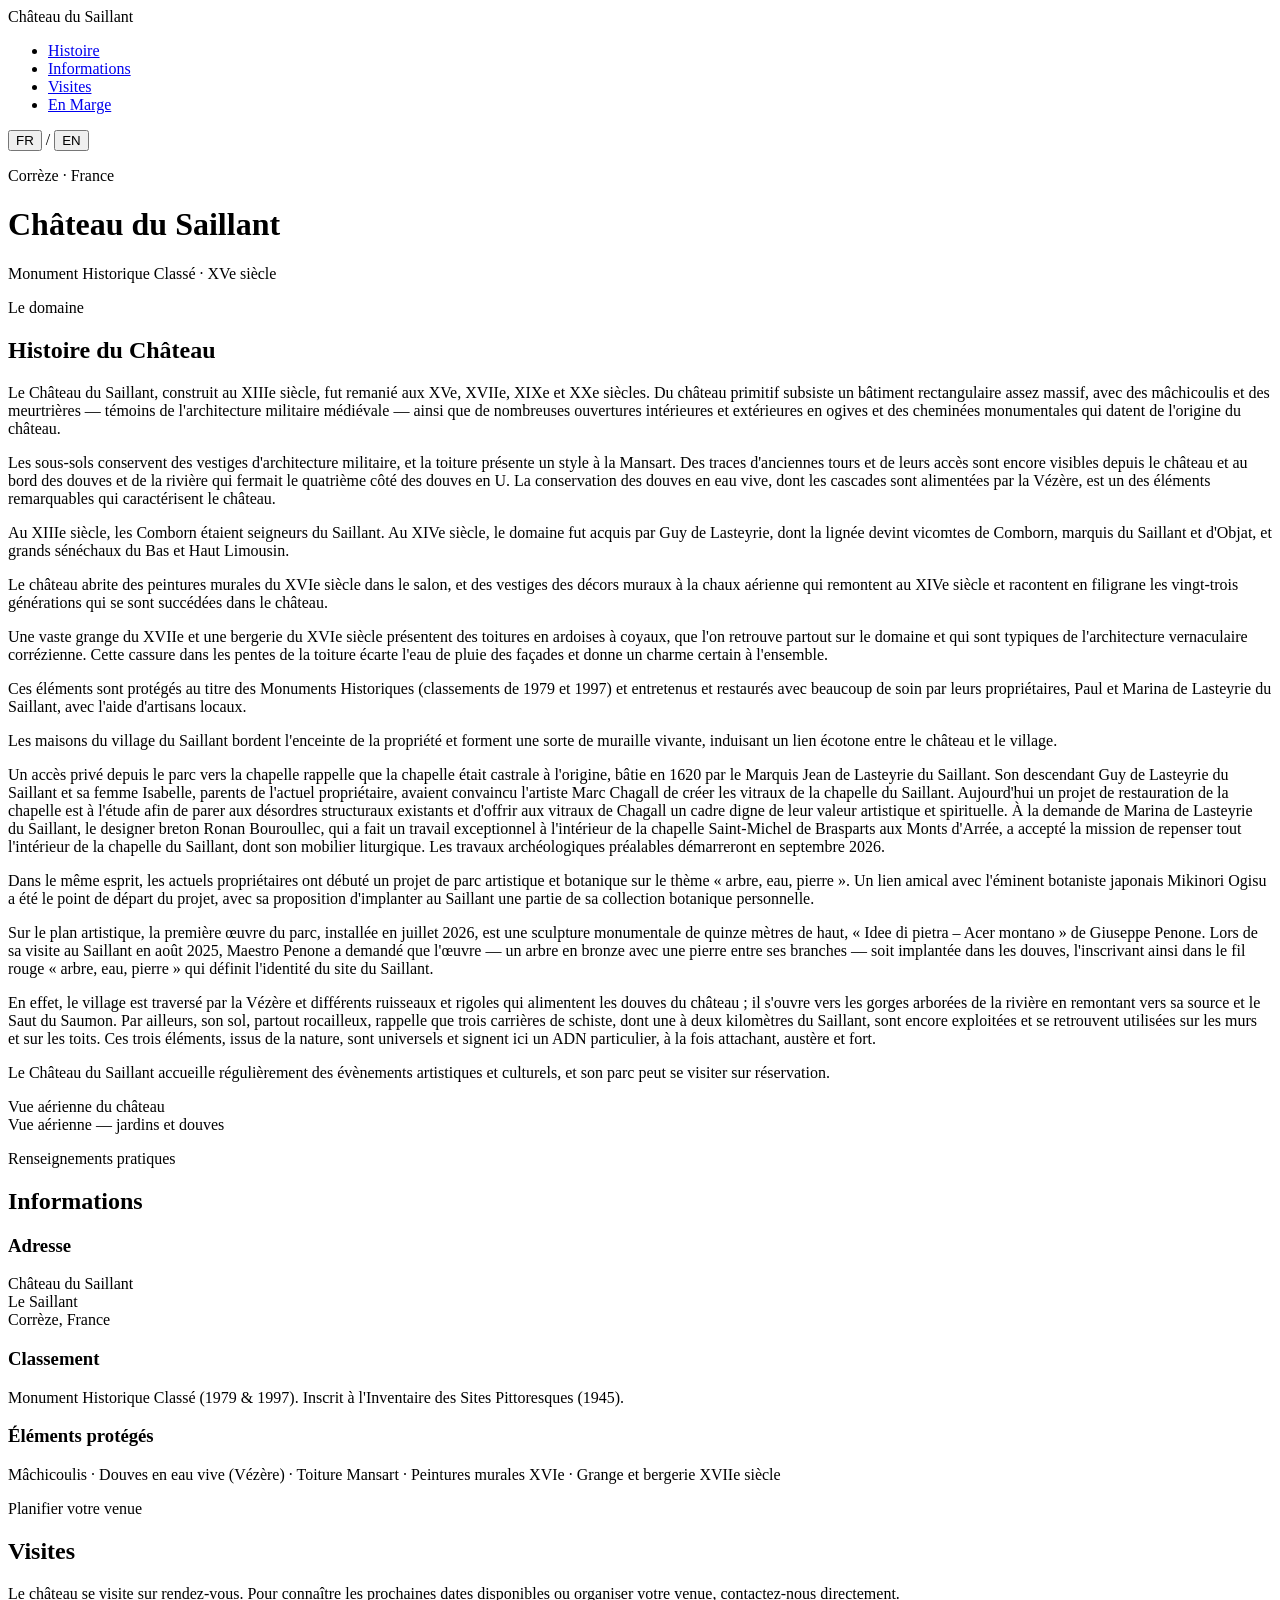
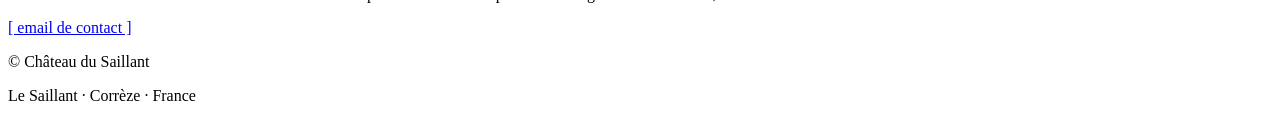
==== index.html @ a38f3ae9 "Add files via upload" ====
<!DOCTYPE html>
<html lang="fr">
<head>
  <meta charset="UTF-8" />
  <meta name="viewport" content="width=device-width, initial-scale=1.0" />
  <title>Château du Saillant | Corrèze</title>
  <meta name="description" content="Découvrez le Château du Saillant, monument historique classé du XVe siècle. Douves en eau vive, toiture Mansart, peintures murales XVIe." />
  <link rel="preconnect" href="https://fonts.googleapis.com">
  <link rel="preconnect" href="https://fonts.gstatic.com" crossorigin>
  <link href="https://fonts.googleapis.com/css2?family=Fraunces:ital,wght@0,300;0,400;0,500;1,400&family=Inter:wght@400;500;600&display=swap" rel="stylesheet">
  <link rel="stylesheet" href="/css/style.css" />
</head>
<body>

<!-- ── Navigation ── -->
<nav>
  <div class="logo">Château du Saillant</div>
  <ul>
    <li><a href="#histoire" data-fr="Histoire" data-en="History">Histoire</a></li>
    <li><a href="#infos"    data-fr="Informations" data-en="Information">Informations</a></li>
    <li><a href="#visites"  data-fr="Visites" data-en="Visits">Visites</a></li>
    <li><a href="/en-marge.html">En Marge</a></li>
  </ul>
  <div class="lang-toggle">
    <button class="lang-btn active" onclick="setLang('fr')">FR</button>
    <span class="lang-sep">/</span>
    <button class="lang-btn"        onclick="setLang('en')">EN</button>
  </div>
</nav>

<!-- ── Hero ── -->
<div class="hero">
  <div class="hero-content">
    <p class="subtitle" data-fr="Corrèze · France" data-en="Corrèze · France">
      Corrèze · France
    </p>
    <h1>Château du Saillant</h1>
    <div class="hero-badge"
         data-fr="Monument Historique Classé · XVe siècle"
         data-en="Listed Historic Monument · 15th Century">
      Monument Historique Classé · XVe siècle
    </div>
  </div>
</div>

<!-- ── Histoire ── -->
<section id="histoire">
  <div class="section-pad">
    <p class="section-label" data-fr="Le domaine" data-en="The Estate">Le domaine</p>
    <h2 data-fr="Histoire du Château" data-en="History of the Château">Histoire du Château</h2>
    <div class="history-grid">
      <div class="history-text">
        <p data-fr="Le Château du Saillant, construit au XIIIe siècle, fut remanié aux XVe, XVIIe, XIXe et XXe siècles. Du château primitif subsiste un bâtiment rectangulaire assez massif, avec des mâchicoulis et des meurtrières — témoins de l'architecture militaire médiévale — ainsi que de nombreuses ouvertures intérieures et extérieures en ogives et des cheminées monumentales qui datent de l'origine du château."
           data-en="The Château du Saillant, built in the 13th century, was remodelled in the 15th, 17th, 19th and 20th centuries. From the original fortress survives a fairly massive rectangular building, with machicolations and arrow-slits — witnesses to medieval military architecture — along with numerous ogival openings, both interior and exterior, and monumental fireplaces dating from the château's origins.">
          Le Château du Saillant, construit au XIIIe siècle, fut remanié aux XVe, XVIIe, XIXe et XXe siècles. Du château primitif subsiste un bâtiment rectangulaire assez massif, avec des mâchicoulis et des meurtrières — témoins de l'architecture militaire médiévale — ainsi que de nombreuses ouvertures intérieures et extérieures en ogives et des cheminées monumentales qui datent de l'origine du château.
        </p>
        <p data-fr="Les sous-sols conservent des vestiges d'architecture militaire, et la toiture présente un style à la Mansart. Des traces d'anciennes tours et de leurs accès sont encore visibles depuis le château et au bord des douves et de la rivière qui fermait le quatrième côté des douves en U. La conservation des douves en eau vive, dont les cascades sont alimentées par la Vézère, est un des éléments remarquables qui caractérisent le château."
           data-en="The basement preserves vestiges of military architecture, and the roofline is built in a style inspired by Mansart. Traces of former towers and their access points are still visible from the château and along the moat and the river that closed the fourth side of the U-shaped moat. The preservation of the living moat, whose cascades are fed by the Vézère, is one of the château's most remarkable features.">
          Les sous-sols conservent des vestiges d'architecture militaire, et la toiture présente un style à la Mansart. Des traces d'anciennes tours et de leurs accès sont encore visibles depuis le château et au bord des douves et de la rivière qui fermait le quatrième côté des douves en U. La conservation des douves en eau vive, dont les cascades sont alimentées par la Vézère, est un des éléments remarquables qui caractérisent le château.
        </p>
        <p data-fr="Au XIIIe siècle, les Comborn étaient seigneurs du Saillant. Au XIVe siècle, le domaine fut acquis par Guy de Lasteyrie, dont la lignée devint vicomtes de Comborn, marquis du Saillant et d'Objat, et grands sénéchaux du Bas et Haut Limousin."
           data-en="In the 13th century, the Comborn family were lords of Saillant. In the 14th century the estate was acquired by Guy de Lasteyrie, whose lineage became Viscounts of Comborn, Marquises of Saillant and Objat, and Grand Seneschals of Lower and Upper Limousin.">
          Au XIIIe siècle, les Comborn étaient seigneurs du Saillant. Au XIVe siècle, le domaine fut acquis par Guy de Lasteyrie, dont la lignée devint vicomtes de Comborn, marquis du Saillant et d'Objat, et grands sénéchaux du Bas et Haut Limousin.
        </p>
        <p data-fr="Le château abrite des peintures murales du XVIe siècle dans le salon, et des vestiges des décors muraux à la chaux aérienne qui remontent au XIVe siècle et racontent en filigrane les vingt-trois générations qui se sont succédées dans le château."
           data-en="The château houses 16th-century murals in the drawing room, along with vestiges of lime-wash wall decorations dating back to the 14th century that trace, in outline, the twenty-three generations who have succeeded one another at the château.">
          Le château abrite des peintures murales du XVIe siècle dans le salon, et des vestiges des décors muraux à la chaux aérienne qui remontent au XIVe siècle et racontent en filigrane les vingt-trois générations qui se sont succédées dans le château.
        </p>
        <p data-fr="Une vaste grange du XVIIe et une bergerie du XVIe siècle présentent des toitures en ardoises à coyaux, que l'on retrouve partout sur le domaine et qui sont typiques de l'architecture vernaculaire corrézienne. Cette cassure dans les pentes de la toiture écarte l'eau de pluie des façades et donne un charme certain à l'ensemble."
           data-en="A vast 17th-century barn and a 16th-century sheepfold feature slate roofs with kicked eaves (coyaux), found throughout the estate and typical of Corrèze's vernacular architecture. This break in the roof pitch carries rainwater away from the façades and lends the whole ensemble a distinctive charm.">
          Une vaste grange du XVIIe et une bergerie du XVIe siècle présentent des toitures en ardoises à coyaux, que l'on retrouve partout sur le domaine et qui sont typiques de l'architecture vernaculaire corrézienne. Cette cassure dans les pentes de la toiture écarte l'eau de pluie des façades et donne un charme certain à l'ensemble.
        </p>
        <p data-fr="Ces éléments sont protégés au titre des Monuments Historiques (classements de 1979 et 1997) et entretenus et restaurés avec beaucoup de soin par leurs propriétaires, Paul et Marina de Lasteyrie du Saillant, avec l'aide d'artisans locaux."
           data-en="These elements are protected as Historic Monuments (listed in 1979 and 1997) and are maintained and restored with great care by their owners, Paul and Marina de Lasteyrie du Saillant, with the help of local craftsmen.">
          Ces éléments sont protégés au titre des Monuments Historiques (classements de 1979 et 1997) et entretenus et restaurés avec beaucoup de soin par leurs propriétaires, Paul et Marina de Lasteyrie du Saillant, avec l'aide d'artisans locaux.
        </p>
        <p data-fr="Les maisons du village du Saillant bordent l'enceinte de la propriété et forment une sorte de muraille vivante, induisant un lien écotone entre le château et le village."
           data-en="The houses of the village of Le Saillant line the boundary of the estate and form a kind of living wall, creating an ecotone-like link between the château and the village.">
          Les maisons du village du Saillant bordent l'enceinte de la propriété et forment une sorte de muraille vivante, induisant un lien écotone entre le château et le village.
        </p>
        <p data-fr="Un accès privé depuis le parc vers la chapelle rappelle que la chapelle était castrale à l'origine, bâtie en 1620 par le Marquis Jean de Lasteyrie du Saillant. Son descendant Guy de Lasteyrie du Saillant et sa femme Isabelle, parents de l'actuel propriétaire, avaient convaincu l'artiste Marc Chagall de créer les vitraux de la chapelle du Saillant. Aujourd'hui un projet de restauration de la chapelle est à l'étude afin de parer aux désordres structuraux existants et d'offrir aux vitraux de Chagall un cadre digne de leur valeur artistique et spirituelle. À la demande de Marina de Lasteyrie du Saillant, le designer breton Ronan Bouroullec, qui a fait un travail exceptionnel à l'intérieur de la chapelle Saint-Michel de Brasparts aux Monts d'Arrée, a accepté la mission de repenser tout l'intérieur de la chapelle du Saillant, dont son mobilier liturgique. Les travaux archéologiques préalables démarreront en septembre 2026."
           data-en="A private path from the park to the chapel recalls that the chapel was originally a castral chapel, built in 1620 by Marquis Jean de Lasteyrie du Saillant. His descendant Guy de Lasteyrie du Saillant and his wife Isabelle, parents of the current owner, persuaded the artist Marc Chagall to create the chapel's stained-glass windows. A restoration project for the chapel is now under study, to address existing structural issues and give Chagall's windows a setting worthy of their artistic and spiritual value. At the request of Marina de Lasteyrie du Saillant, the Breton designer Ronan Bouroullec — who did exceptional work inside the Saint-Michel chapel at Brasparts, in the Monts d'Arrée — has agreed to redesign the entire interior of the Saillant chapel, including its liturgical furnishings. Preliminary archaeological works will begin in September 2026.">
          Un accès privé depuis le parc vers la chapelle rappelle que la chapelle était castrale à l'origine, bâtie en 1620 par le Marquis Jean de Lasteyrie du Saillant. Son descendant Guy de Lasteyrie du Saillant et sa femme Isabelle, parents de l'actuel propriétaire, avaient convaincu l'artiste Marc Chagall de créer les vitraux de la chapelle du Saillant. Aujourd'hui un projet de restauration de la chapelle est à l'étude afin de parer aux désordres structuraux existants et d'offrir aux vitraux de Chagall un cadre digne de leur valeur artistique et spirituelle. À la demande de Marina de Lasteyrie du Saillant, le designer breton Ronan Bouroullec, qui a fait un travail exceptionnel à l'intérieur de la chapelle Saint-Michel de Brasparts aux Monts d'Arrée, a accepté la mission de repenser tout l'intérieur de la chapelle du Saillant, dont son mobilier liturgique. Les travaux archéologiques préalables démarreront en septembre 2026.
        </p>
        <p data-fr="Dans le même esprit, les actuels propriétaires ont débuté un projet de parc artistique et botanique sur le thème « arbre, eau, pierre ». Un lien amical avec l'éminent botaniste japonais Mikinori Ogisu a été le point de départ du projet, avec sa proposition d'implanter au Saillant une partie de sa collection botanique personnelle."
           data-en="In the same spirit, the current owners have begun an artistic and botanical park project on the theme of 'tree, water, stone.' A friendship with the eminent Japanese botanist Mikinori Ogisu was the starting point for the project, following his proposal to establish part of his personal botanical collection at Le Saillant.">
          Dans le même esprit, les actuels propriétaires ont débuté un projet de parc artistique et botanique sur le thème « arbre, eau, pierre ». Un lien amical avec l'éminent botaniste japonais Mikinori Ogisu a été le point de départ du projet, avec sa proposition d'implanter au Saillant une partie de sa collection botanique personnelle.
        </p>
        <p data-fr="Sur le plan artistique, la première œuvre du parc, installée en juillet 2026, est une sculpture monumentale de quinze mètres de haut, « Idee di pietra – Acer montano » de Giuseppe Penone. Lors de sa visite au Saillant en août 2025, Maestro Penone a demandé que l'œuvre — un arbre en bronze avec une pierre entre ses branches — soit implantée dans les douves, l'inscrivant ainsi dans le fil rouge « arbre, eau, pierre » qui définit l'identité du site du Saillant."
           data-en="On the artistic side, the park's first work, installed in July 2026, is a monumental fifteen-metre-high sculpture, 'Idee di pietra – Acer montano' by Giuseppe Penone. During his visit to Le Saillant in August 2025, Maestro Penone asked that the work — a bronze tree with a stone held between its branches — be placed within the moat, inscribing it within the 'tree, water, stone' thread that defines the identity of the Saillant site.">
          Sur le plan artistique, la première œuvre du parc, installée en juillet 2026, est une sculpture monumentale de quinze mètres de haut, « Idee di pietra – Acer montano » de Giuseppe Penone. Lors de sa visite au Saillant en août 2025, Maestro Penone a demandé que l'œuvre — un arbre en bronze avec une pierre entre ses branches — soit implantée dans les douves, l'inscrivant ainsi dans le fil rouge « arbre, eau, pierre » qui définit l'identité du site du Saillant.
        </p>
        <p data-fr="En effet, le village est traversé par la Vézère et différents ruisseaux et rigoles qui alimentent les douves du château ; il s'ouvre vers les gorges arborées de la rivière en remontant vers sa source et le Saut du Saumon. Par ailleurs, son sol, partout rocailleux, rappelle que trois carrières de schiste, dont une à deux kilomètres du Saillant, sont encore exploitées et se retrouvent utilisées sur les murs et sur les toits. Ces trois éléments, issus de la nature, sont universels et signent ici un ADN particulier, à la fois attachant, austère et fort."
           data-en="Indeed, the village is crossed by the Vézère and by various streams and channels that feed the château's moat; it opens onto the river's wooded gorges heading upstream towards its source and the Saut du Saumon (Salmon's Leap). Its ground, rocky throughout, also recalls that three schist quarries — one just two kilometres from Le Saillant — are still worked today, their stone used on both walls and roofs. These three elements, drawn from nature, are universal, and together they give the site a distinctive character — at once endearing, austere and strong.">
          En effet, le village est traversé par la Vézère et différents ruisseaux et rigoles qui alimentent les douves du château ; il s'ouvre vers les gorges arborées de la rivière en remontant vers sa source et le Saut du Saumon. Par ailleurs, son sol, partout rocailleux, rappelle que trois carrières de schiste, dont une à deux kilomètres du Saillant, sont encore exploitées et se retrouvent utilisées sur les murs et sur les toits. Ces trois éléments, issus de la nature, sont universels et signent ici un ADN particulier, à la fois attachant, austère et fort.
        </p>
        <p data-fr="Le Château du Saillant accueille régulièrement des évènements artistiques et culturels, et son parc peut se visiter sur réservation."
           data-en="The Château du Saillant regularly hosts artistic and cultural events, and its park may be visited by appointment.">
          Le Château du Saillant accueille régulièrement des évènements artistiques et culturels, et son parc peut se visiter sur réservation.
        </p>
      </div>
      <div class="history-photos">
        <div class="history-image">
          <img src="images/aerial.jpeg" alt="Vue aérienne du Château du Saillant"
               onerror="this.style.display='none'; this.nextElementSibling.style.display='flex';" />
          <div class="img-fallback" style="display:none;" data-fr="Vue aérienne du château" data-en="Aerial view of the château">Vue aérienne du château</div>
        </div>
        <div class="history-image">
          <img src="images/lesaillant.jpeg" alt="Vue aérienne — jardins et douves"
               onerror="this.style.display='none'; this.nextElementSibling.style.display='flex';" />
          <div class="img-fallback" style="display:none;" data-fr="Vue aérienne — jardins et douves" data-en="Aerial view — gardens and moat">Vue aérienne — jardins et douves</div>
        </div>
      </div>
    </div>
  </div>
</section>

<!-- ── Info band ── -->
<div class="info-band" id="infos">
  <div class="info-band-inner">
    <p class="section-label" data-fr="Renseignements pratiques" data-en="Practical information">Renseignements pratiques</p>
    <h2 data-fr="Informations" data-en="Information">Informations</h2>
    <div class="info-grid">
      <div class="info-card">
        <h3 data-fr="Adresse" data-en="Address">Adresse</h3>
        <p>Château du Saillant<br>Le Saillant<br>Corrèze, France</p>
      </div>
      <div class="info-card">
        <h3 data-fr="Classement" data-en="Classification">Classement</h3>
        <p data-fr="Monument Historique Classé (1979 &amp; 1997). Inscrit à l'Inventaire des Sites Pittoresques (1945)."
           data-en="Listed Historic Monument (1979 &amp; 1997). Registered on the Scenic Sites Inventory (1945).">
          Monument Historique Classé (1979 &amp; 1997). Inscrit à l'Inventaire des Sites Pittoresques (1945).
        </p>
      </div>
      <div class="info-card">
        <h3 data-fr="Éléments protégés" data-en="Protected Elements">Éléments protégés</h3>
        <p data-fr="Mâchicoulis · Douves en eau vive (Vézère) · Toiture Mansart · Peintures murales XVIe · Grange et bergerie XVIIe siècle"
           data-en="Machicolations · Living moat (Vézère) · Mansart roof · 16th-c. murals · 17th-c. barn &amp; sheepfold">
          Mâchicoulis · Douves en eau vive (Vézère) · Toiture Mansart · Peintures murales XVIe · Grange et bergerie XVIIe siècle
        </p>
      </div>
    </div>
  </div>
</div>

<!-- ── Visites ── -->
<div class="visits-band" id="visites">
  <div class="section-pad" style="padding-top:0; padding-bottom:0;">
    <p class="section-label" data-fr="Planifier votre venue" data-en="Plan your visit">Planifier votre venue</p>
    <h2 data-fr="Visites" data-en="Visits">Visites</h2>
    <p class="visits-text"
       data-fr="Le château se visite sur rendez-vous. Pour connaître les prochaines dates disponibles ou organiser votre venue, contactez-nous directement."
       data-en="The château is open to visitors by appointment. To find out the next available dates or arrange your visit, please contact us directly.">
      Le château se visite sur rendez-vous. Pour connaître les prochaines dates disponibles ou organiser votre venue, contactez-nous directement.
    </p>
    <a class="contact-link" href="mailto:[ email de contact ]" data-fr="[ email de contact ]" data-en="[ contact email ]">[ email de contact ]</a>
  </div>
</div>

<!-- ── Footer ── -->
<footer>
  <p>© <span id="footerYear"></span> Château du Saillant</p>
  <p>Le Saillant · Corrèze · France</p>
</footer>

<script src="/js/lang.js"></script>
</body>
</html>
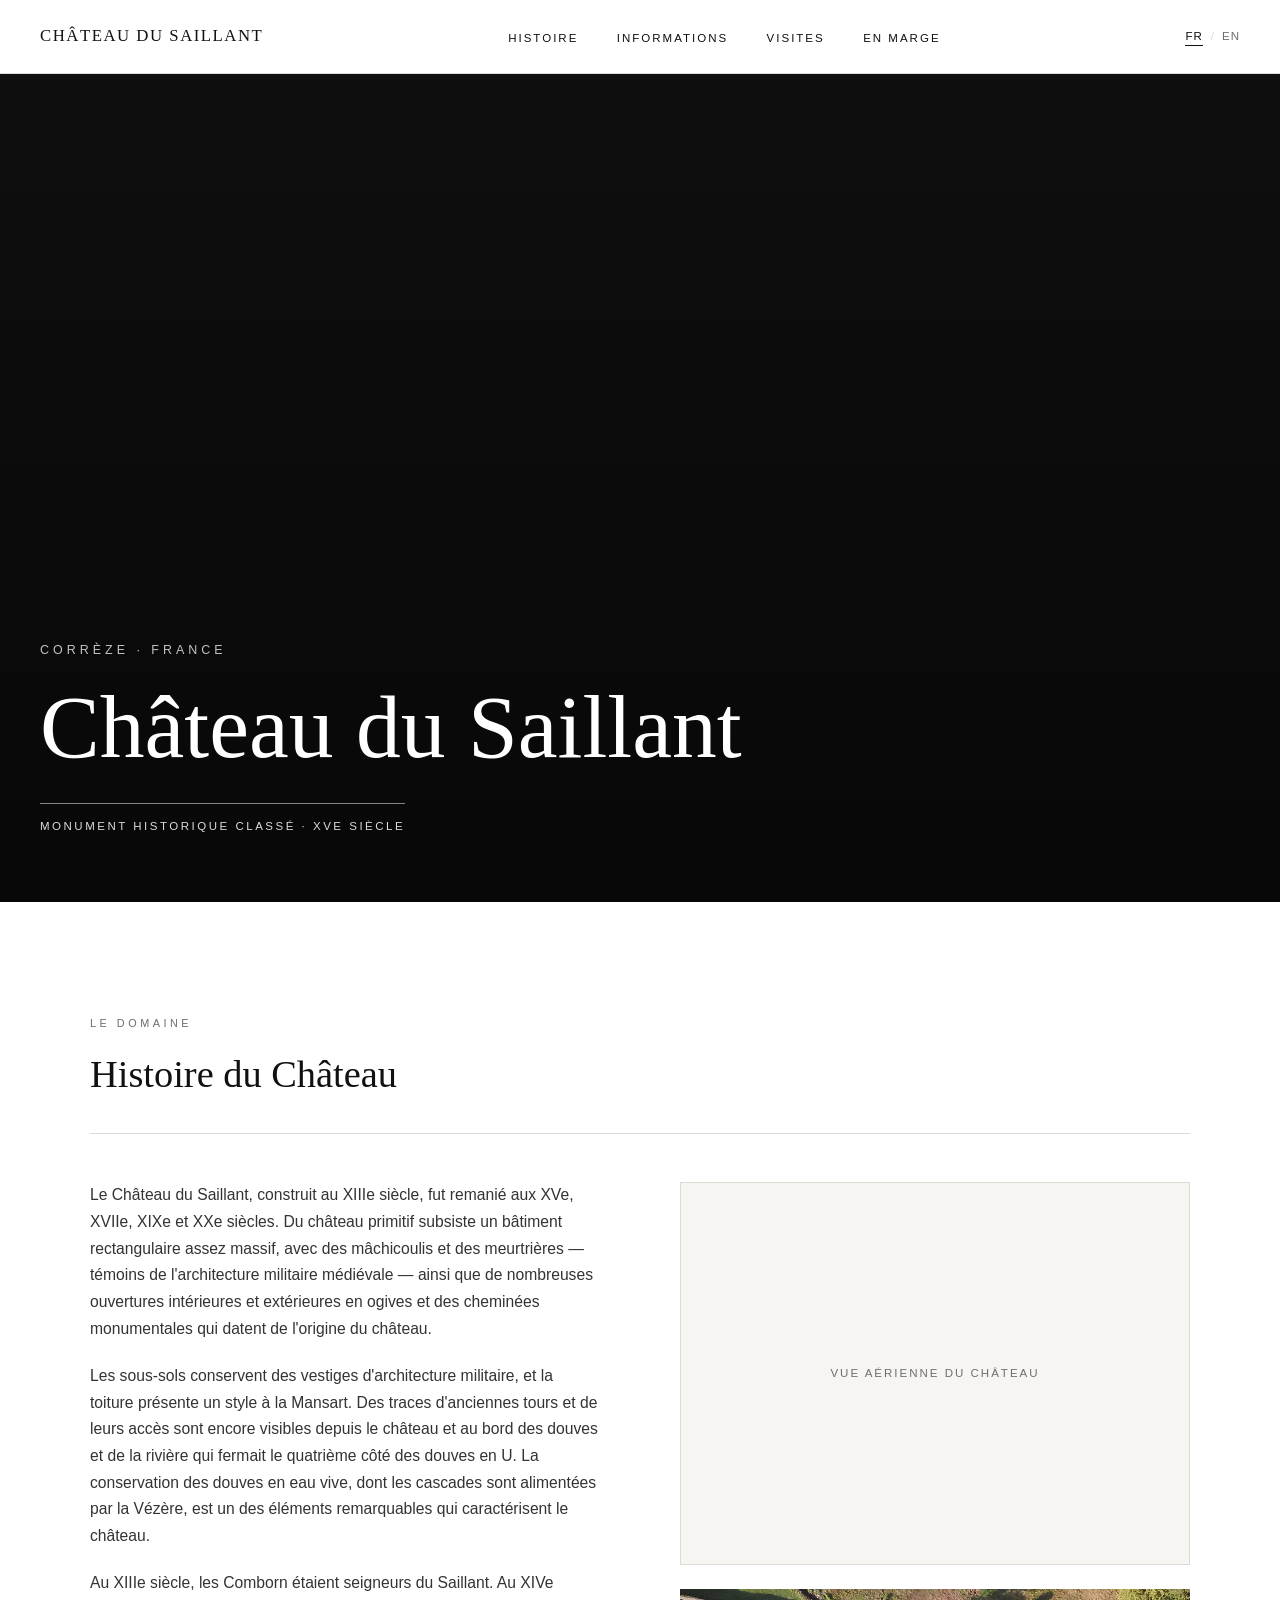
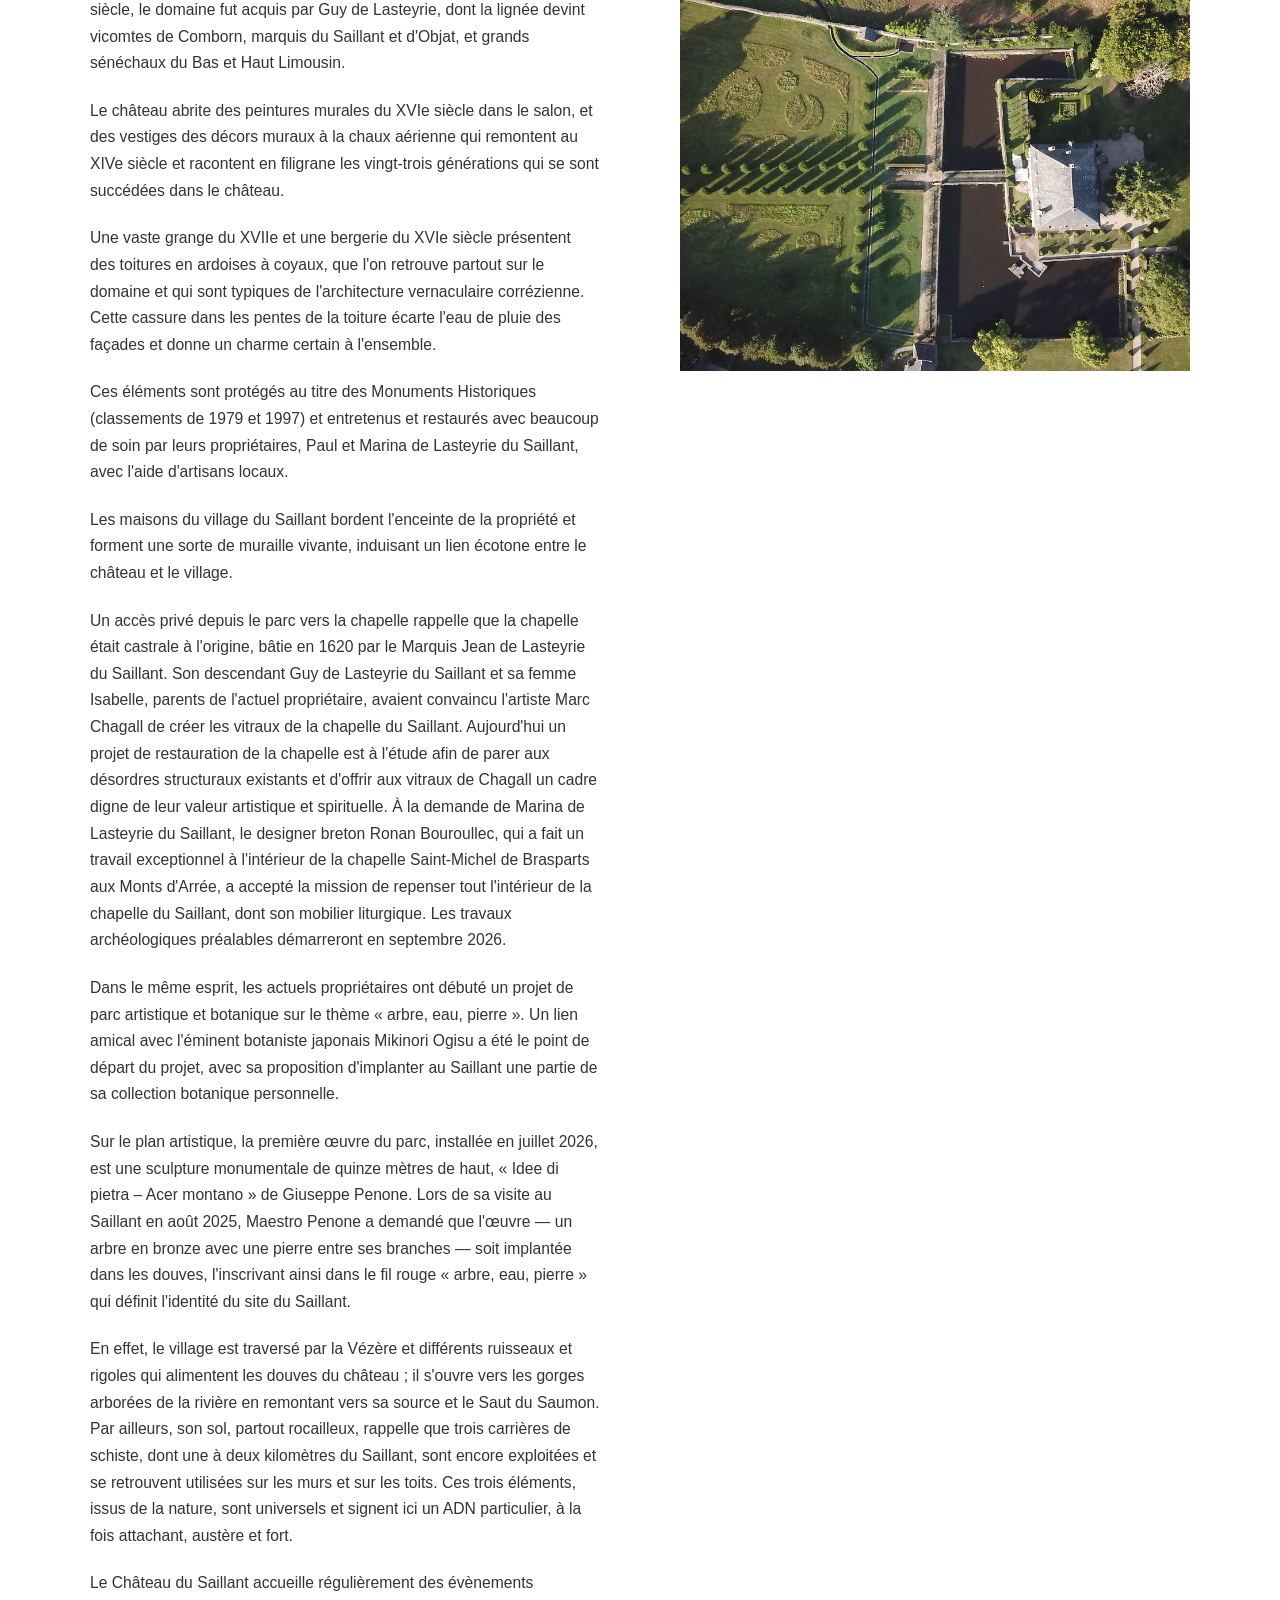
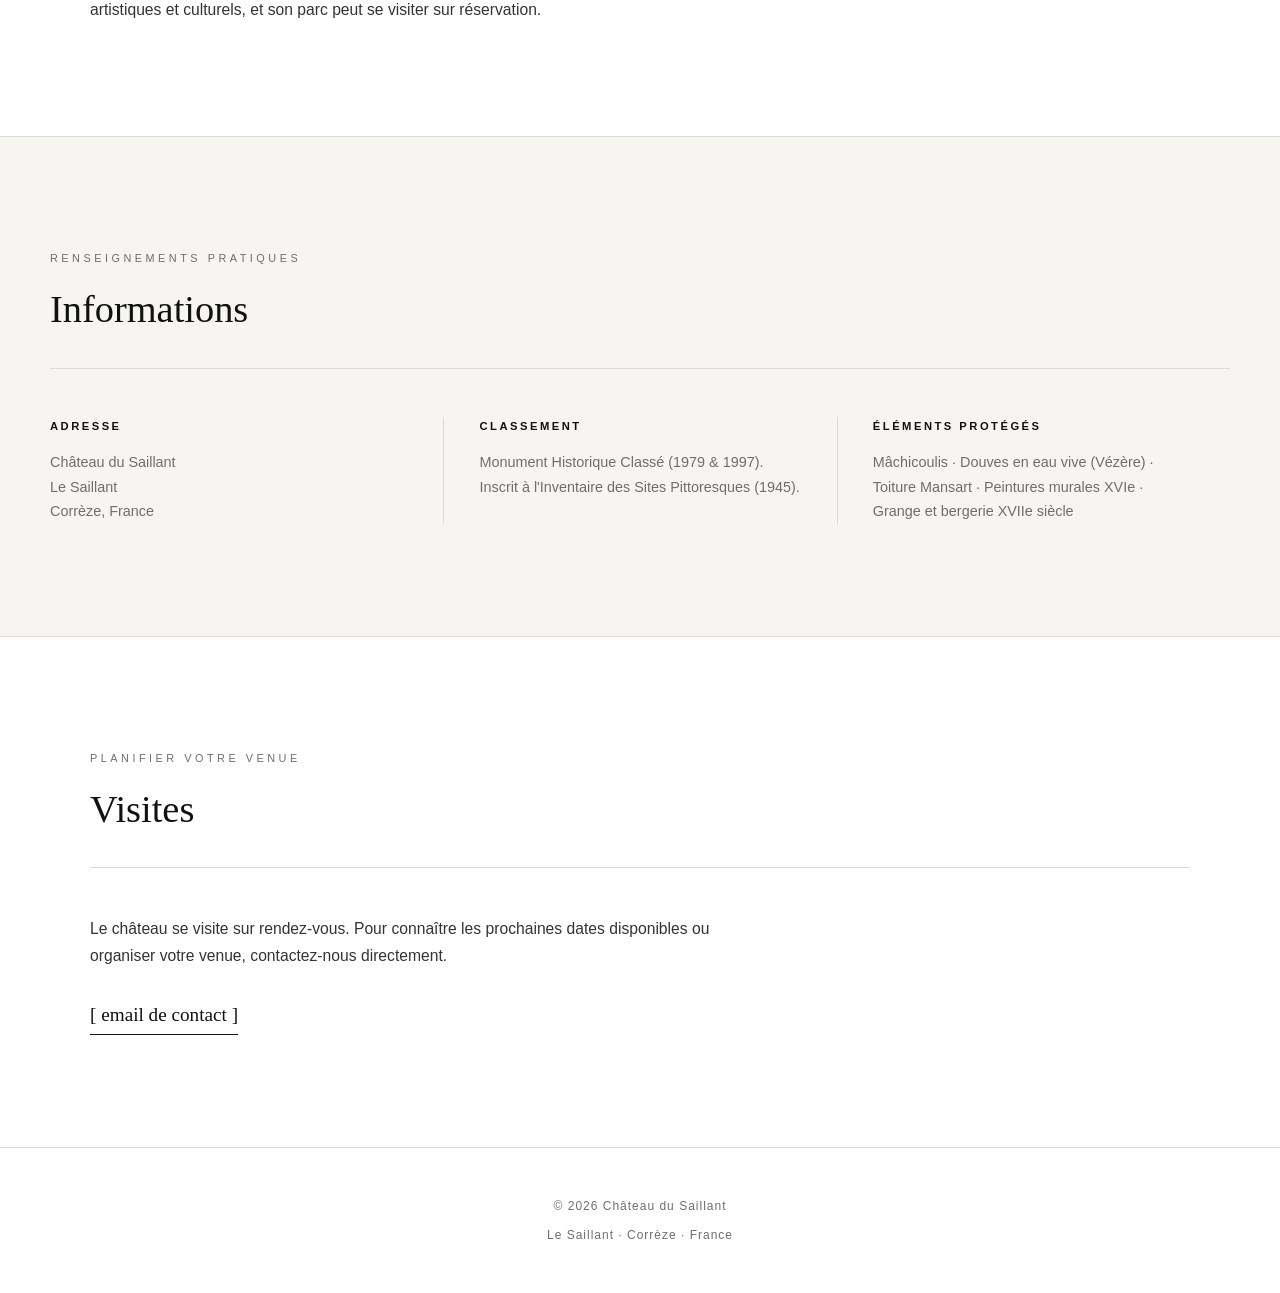
==== commit c0c337fa: "Update index.html" ====
--- a/index.html
+++ b/index.html
@@ -8,7 +8,7 @@
   <link rel="preconnect" href="https://fonts.googleapis.com">
   <link rel="preconnect" href="https://fonts.gstatic.com" crossorigin>
   <link href="https://fonts.googleapis.com/css2?family=Fraunces:ital,wght@0,300;0,400;0,500;1,400&family=Inter:wght@400;500;600&display=swap" rel="stylesheet">
-  <link rel="stylesheet" href="/css/style.css" />
+  <link rel="stylesheet" href="css/style.css" />
 </head>
 <body>
 
@@ -19,7 +19,7 @@
     <li><a href="#histoire" data-fr="Histoire" data-en="History">Histoire</a></li>
     <li><a href="#infos"    data-fr="Informations" data-en="Information">Informations</a></li>
     <li><a href="#visites"  data-fr="Visites" data-en="Visits">Visites</a></li>
-    <li><a href="/en-marge.html">En Marge</a></li>
+    <li><a href="en-marge.html">En Marge</a></li>
   </ul>
   <div class="lang-toggle">
     <button class="lang-btn active" onclick="setLang('fr')">FR</button>
@@ -163,6 +163,6 @@
   <p>Le Saillant · Corrèze · France</p>
 </footer>
 
-<script src="/js/lang.js"></script>
+<script src="js/lang.js"></script>
 </body>
 </html>
--- a/css/style.css
+++ b/css/style.css
@@ -0,0 +1,446 @@
+/* â”€â”€ Design tokens â”€â”€ Gagosian-inspired: monochrome, editorial, generous space â”€â”€ */
+:root {
+  --black:      #111111;
+  --white:      #ffffff;
+  --paper:      #f6f5f2;
+  --gray:       #6e6e6e;
+  --line:       #dddad4;
+
+  --serif: 'Fraunces', Georgia, serif;
+  --sans:  'Inter', -apple-system, BlinkMacSystemFont, 'Helvetica Neue', Arial, sans-serif;
+
+  --radius: 0;
+  --transition: 0.25s ease;
+}
+
+/* â”€â”€ Reset â”€â”€ */
+*, *::before, *::after { box-sizing: border-box; margin: 0; padding: 0; }
+html { scroll-behavior: smooth; }
+body {
+  font-family: var(--sans);
+  background: var(--white);
+  color: var(--black);
+  line-height: 1.7;
+  -webkit-font-smoothing: antialiased;
+}
+img { max-width: 100%; display: block; }
+a   { color: inherit; text-decoration: none; }
+button { cursor: pointer; font-family: var(--sans); }
+address { font-style: normal; }
+
+.hidden { display: none !important; }
+
+/* â”€â”€ Navigation â”€â”€ */
+nav {
+  position: sticky;
+  top: 0; left: 0; right: 0;
+  z-index: 100;
+  display: flex;
+  justify-content: space-between;
+  align-items: center;
+  padding: 1.4rem 2.5rem;
+  background: var(--white);
+  border-bottom: 1px solid var(--line);
+}
+
+.logo {
+  font-family: var(--serif);
+  font-size: 1.05rem;
+  letter-spacing: 1.5px;
+  text-transform: uppercase;
+  color: var(--black);
+}
+
+nav ul {
+  list-style: none;
+  display: flex;
+  gap: 2.4rem;
+}
+nav ul a {
+  color: var(--black);
+  font-size: 0.72rem;
+  letter-spacing: 2px;
+  text-transform: uppercase;
+  padding-bottom: 3px;
+  border-bottom: 1px solid transparent;
+  transition: border-color var(--transition);
+}
+nav ul a:hover,
+nav ul a.active { border-color: var(--black); }
+
+.lang-toggle { display: flex; gap: 0.5rem; align-items: center; }
+.lang-btn {
+  background: none;
+  border: none;
+  color: var(--gray);
+  padding: 0.2rem 0;
+  font-size: 0.72rem;
+  letter-spacing: 1px;
+  border-bottom: 1px solid transparent;
+  transition: all var(--transition);
+}
+.lang-btn.active,
+.lang-btn:hover { color: var(--black); border-color: var(--black); }
+.lang-sep { color: var(--line); font-size: 0.72rem; }
+
+/* â”€â”€ Hero â”€â”€ */
+.hero {
+  min-height: 92vh;
+  background:
+    linear-gradient(to bottom, rgba(0,0,0,0.15) 0%, rgba(0,0,0,0.55) 100%),
+    url('../images/aerial.jpeg') center / cover no-repeat;
+  background-color: var(--black);
+  display: flex;
+  align-items: flex-end;
+  justify-content: flex-start;
+  color: white;
+  padding: 4rem 2.5rem;
+}
+
+.hero-content { max-width: 900px; }
+
+.hero-content .subtitle {
+  font-size: 0.78rem;
+  letter-spacing: 4px;
+  color: rgba(255,255,255,0.75);
+  text-transform: uppercase;
+  margin-bottom: 1.2rem;
+}
+
+.hero-content h1 {
+  font-family: var(--serif);
+  font-weight: 400;
+  font-size: clamp(2.6rem, 7vw, 6rem);
+  text-transform: none;
+  color: white;
+  line-height: 1.05;
+  margin-bottom: 1.8rem;
+}
+
+.hero-badge {
+  display: inline-block;
+  border-top: 1px solid rgba(255,255,255,0.5);
+  padding-top: 0.8rem;
+  color: rgba(255,255,255,0.85);
+  font-size: 0.72rem;
+  letter-spacing: 2.5px;
+  text-transform: uppercase;
+}
+
+/* â”€â”€ Shared section layout â”€â”€ */
+.section-pad {
+  padding: 7rem 2.5rem;
+  max-width: 1180px;
+  margin: 0 auto;
+}
+
+.section-label {
+  font-size: 0.68rem;
+  letter-spacing: 3.5px;
+  text-transform: uppercase;
+  color: var(--gray);
+  margin-bottom: 0.6rem;
+}
+
+h2 {
+  font-family: var(--serif);
+  font-weight: 400;
+  font-size: 2.4rem;
+  color: var(--black);
+  margin-bottom: 3rem;
+  padding-bottom: 1.6rem;
+  border-bottom: 1px solid var(--line);
+}
+
+/* â”€â”€ History section â”€â”€ */
+.history-grid {
+  display: grid;
+  grid-template-columns: 1fr 1fr;
+  gap: 5rem;
+  align-items: start;
+}
+
+.history-text p {
+  margin-bottom: 1.3rem;
+  color: #333;
+  font-size: 0.98rem;
+}
+.history-text p:last-child { margin-bottom: 0; }
+
+.history-photos {
+  display: flex;
+  flex-direction: column;
+  gap: 1.5rem;
+  position: sticky;
+  top: 6.5rem;
+}
+
+.history-image {
+  overflow: hidden;
+}
+.history-image img { width: 100%; display: block; aspect-ratio: 4/3; object-fit: cover; }
+.history-image .img-fallback {
+  background: var(--paper);
+  border: 1px solid var(--line);
+  aspect-ratio: 4/3;
+  display: flex;
+  align-items: center;
+  justify-content: center;
+  color: var(--gray);
+  font-size: 0.72rem;
+  letter-spacing: 2px;
+  text-transform: uppercase;
+  text-align: center;
+  padding: 1rem;
+}
+
+/* â”€â”€ Info band â”€â”€ */
+.info-band,
+.band-paper {
+  background: var(--paper);
+  padding: 7rem 2.5rem;
+  border-top: 1px solid var(--line);
+  border-bottom: 1px solid var(--line);
+}
+.info-band-inner {
+  max-width: 1180px;
+  margin: 0 auto;
+}
+
+.info-grid {
+  display: grid;
+  grid-template-columns: repeat(3, 1fr);
+  gap: 0;
+}
+.info-card {
+  padding: 0 2.2rem;
+  border-left: 1px solid var(--line);
+}
+.info-card:first-child { padding-left: 0; border-left: none; }
+.info-card h3 {
+  font-size: 0.7rem;
+  letter-spacing: 2.5px;
+  text-transform: uppercase;
+  color: var(--black);
+  margin-bottom: 0.9rem;
+}
+.info-card p {
+  font-size: 0.9rem;
+  color: var(--gray);
+  line-height: 1.7;
+}
+
+/* â”€â”€ Visits band â”€â”€ */
+.visits-band {
+  background: var(--white);
+  padding: 7rem 0;
+}
+.visits-text {
+  max-width: 640px;
+  color: #333;
+  font-size: 0.98rem;
+  margin-bottom: 1.8rem;
+}
+.contact-link {
+  display: inline-block;
+  font-family: var(--serif);
+  font-size: 1.2rem;
+  color: var(--black);
+  border-bottom: 1px solid var(--black);
+  padding-bottom: 0.2rem;
+  transition: opacity var(--transition);
+}
+.contact-link:hover { opacity: 0.6; }
+
+/* â”€â”€ Buttons â”€â”€ */
+.btn-primary {
+  background: var(--black);
+  color: var(--white);
+  border: 1px solid var(--black);
+  padding: 1rem 2.4rem;
+  font-family: var(--sans);
+  font-size: 0.78rem;
+  letter-spacing: 3px;
+  text-transform: uppercase;
+  transition: all var(--transition);
+}
+.btn-primary:hover { background: var(--white); color: var(--black); }
+
+/* â”€â”€ Footer â”€â”€ */
+footer {
+  background: var(--white);
+  color: var(--gray);
+  text-align: center;
+  padding: 3rem 1rem;
+  font-size: 0.75rem;
+  letter-spacing: 1px;
+  border-top: 1px solid var(--line);
+}
+footer p + p { margin-top: 0.5rem; }
+
+/* â”€â”€ Event page specific â”€â”€ */
+.event-hero {
+  min-height: 70vh;
+  background: var(--black);
+  display: flex;
+  align-items: center;
+  justify-content: center;
+  text-align: center;
+  color: white;
+  padding: 4rem 2.5rem;
+}
+.event-hero .subtitle {
+  font-size: 0.78rem;
+  letter-spacing: 4px;
+  color: rgba(255,255,255,0.7);
+  text-transform: uppercase;
+  margin-bottom: 1.4rem;
+}
+.event-hero h1 {
+  font-family: var(--serif);
+  font-weight: 400;
+  font-style: italic;
+  font-size: clamp(2.4rem, 6vw, 5rem);
+  color: white;
+  line-height: 1.15;
+  margin-bottom: 1.6rem;
+}
+.event-hero .dates {
+  font-size: 0.85rem;
+  letter-spacing: 2px;
+  text-transform: uppercase;
+  color: rgba(255,255,255,0.85);
+  border-top: 1px solid rgba(255,255,255,0.4);
+  padding-top: 1rem;
+  display: inline-block;
+}
+
+.event-meta {
+  display: grid;
+  grid-template-columns: repeat(4, 1fr);
+  border-top: 1px solid var(--line);
+  border-bottom: 1px solid var(--line);
+}
+.event-meta-item {
+  padding: 2rem 1.6rem;
+  border-left: 1px solid var(--line);
+  text-align: center;
+}
+.event-meta-item:first-child { border-left: none; }
+.event-meta-item .label {
+  font-size: 0.62rem;
+  letter-spacing: 2px;
+  text-transform: uppercase;
+  color: var(--gray);
+  margin-bottom: 0.6rem;
+}
+.event-meta-item .value {
+  font-family: var(--serif);
+  font-size: 1.1rem;
+  color: var(--black);
+}
+
+.event-body {
+  display: grid;
+  grid-template-columns: 1.1fr 0.9fr;
+  gap: 5rem;
+  align-items: start;
+}
+.event-body h2 { max-width: 520px; }
+.event-body .lead {
+  font-family: var(--serif);
+  font-size: 1.3rem;
+  color: var(--black);
+  margin-bottom: 1.6rem;
+  line-height: 1.5;
+}
+.event-body p {
+  color: #333;
+  font-size: 0.97rem;
+  margin-bottom: 1.2rem;
+}
+
+.artist-card {
+  border: 1px solid var(--line);
+  padding: 2.2rem;
+}
+.artist-card .section-label { margin-bottom: 1rem; }
+.artist-card h3 {
+  font-family: var(--serif);
+  font-size: 1.3rem;
+  margin-bottom: 0.8rem;
+}
+.artist-card p {
+  font-size: 0.9rem;
+  color: var(--gray);
+  line-height: 1.7;
+}
+
+.rsvp-band {
+  background: var(--paper);
+  border-top: 1px solid var(--line);
+  padding: 7rem 2.5rem;
+  text-align: center;
+}
+.rsvp-band-inner { max-width: 560px; margin: 0 auto; }
+.rsvp-band .section-label { justify-content: center; }
+
+/* â”€â”€ Photo blocks (En Marge timeline) â”€â”€ */
+.photo-block img { width: 100%; display: block; object-fit: cover; }
+.photo-block .caption {
+  margin-top: 0.9rem;
+  font-family: var(--serif);
+  font-style: italic;
+  font-size: 0.82rem;
+  color: var(--gray);
+  line-height: 1.5;
+}
+
+.photo-trio {
+  display: grid;
+  grid-template-columns: repeat(3, 1fr);
+  gap: 2.5rem;
+  margin-top: 3rem;
+}
+
+.timeline-entry {
+  padding: 5rem 0;
+}
+.timeline-entry:first-child { padding-top: 0; }
+.timeline-entry + .timeline-entry { border-top: 1px solid var(--line); }
+.timeline-entry .event-body { align-items: start; }
+
+.committee-list {
+  columns: 2;
+  column-gap: 4rem;
+  max-width: 700px;
+  margin-top: 2rem;
+}
+.committee-list p {
+  font-family: var(--serif);
+  font-size: 1.05rem;
+  color: var(--black);
+  padding: 0.6rem 0;
+  border-bottom: 1px solid var(--line);
+  break-inside: avoid;
+}
+
+/* â”€â”€ Responsive â”€â”€ */
+@media (max-width: 900px) {
+  .history-grid,
+  .info-grid,
+  .event-body { grid-template-columns: 1fr; }
+  .history-photos { position: static; order: -1; }
+  .event-meta { grid-template-columns: repeat(2, 1fr); }
+  .event-meta-item:nth-child(3) { border-left: none; }
+  .info-card { border-left: none; padding-left: 0; border-top: 1px solid var(--line); padding-top: 1.6rem; }
+  .info-card:first-child { border-top: none; padding-top: 0; }
+  .photo-trio { grid-template-columns: 1fr; }
+  .committee-list { columns: 1; }
+  nav ul { display: none; }
+}
+@media (max-width: 480px) {
+  .event-meta { grid-template-columns: 1fr; }
+  .event-meta-item { border-left: none; border-top: 1px solid var(--line); }
+  .event-meta-item:first-child { border-top: none; }
+}
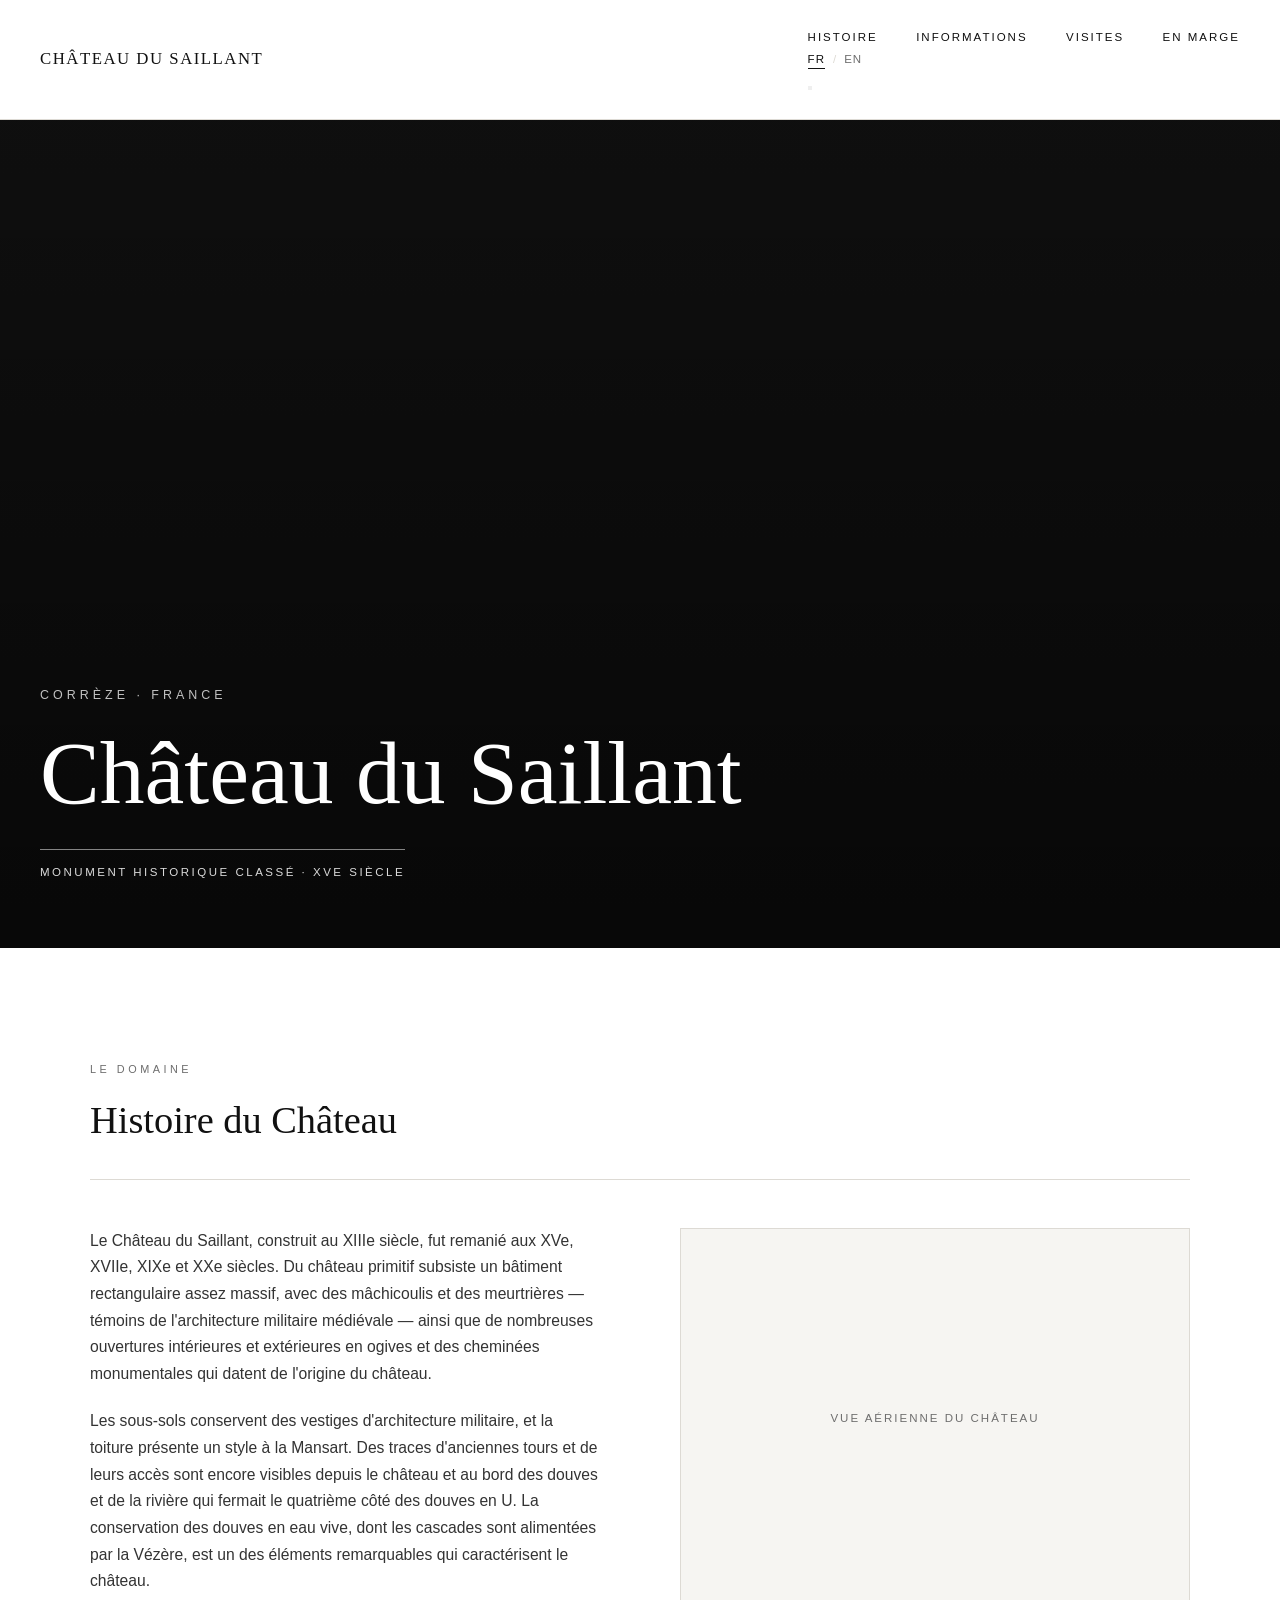
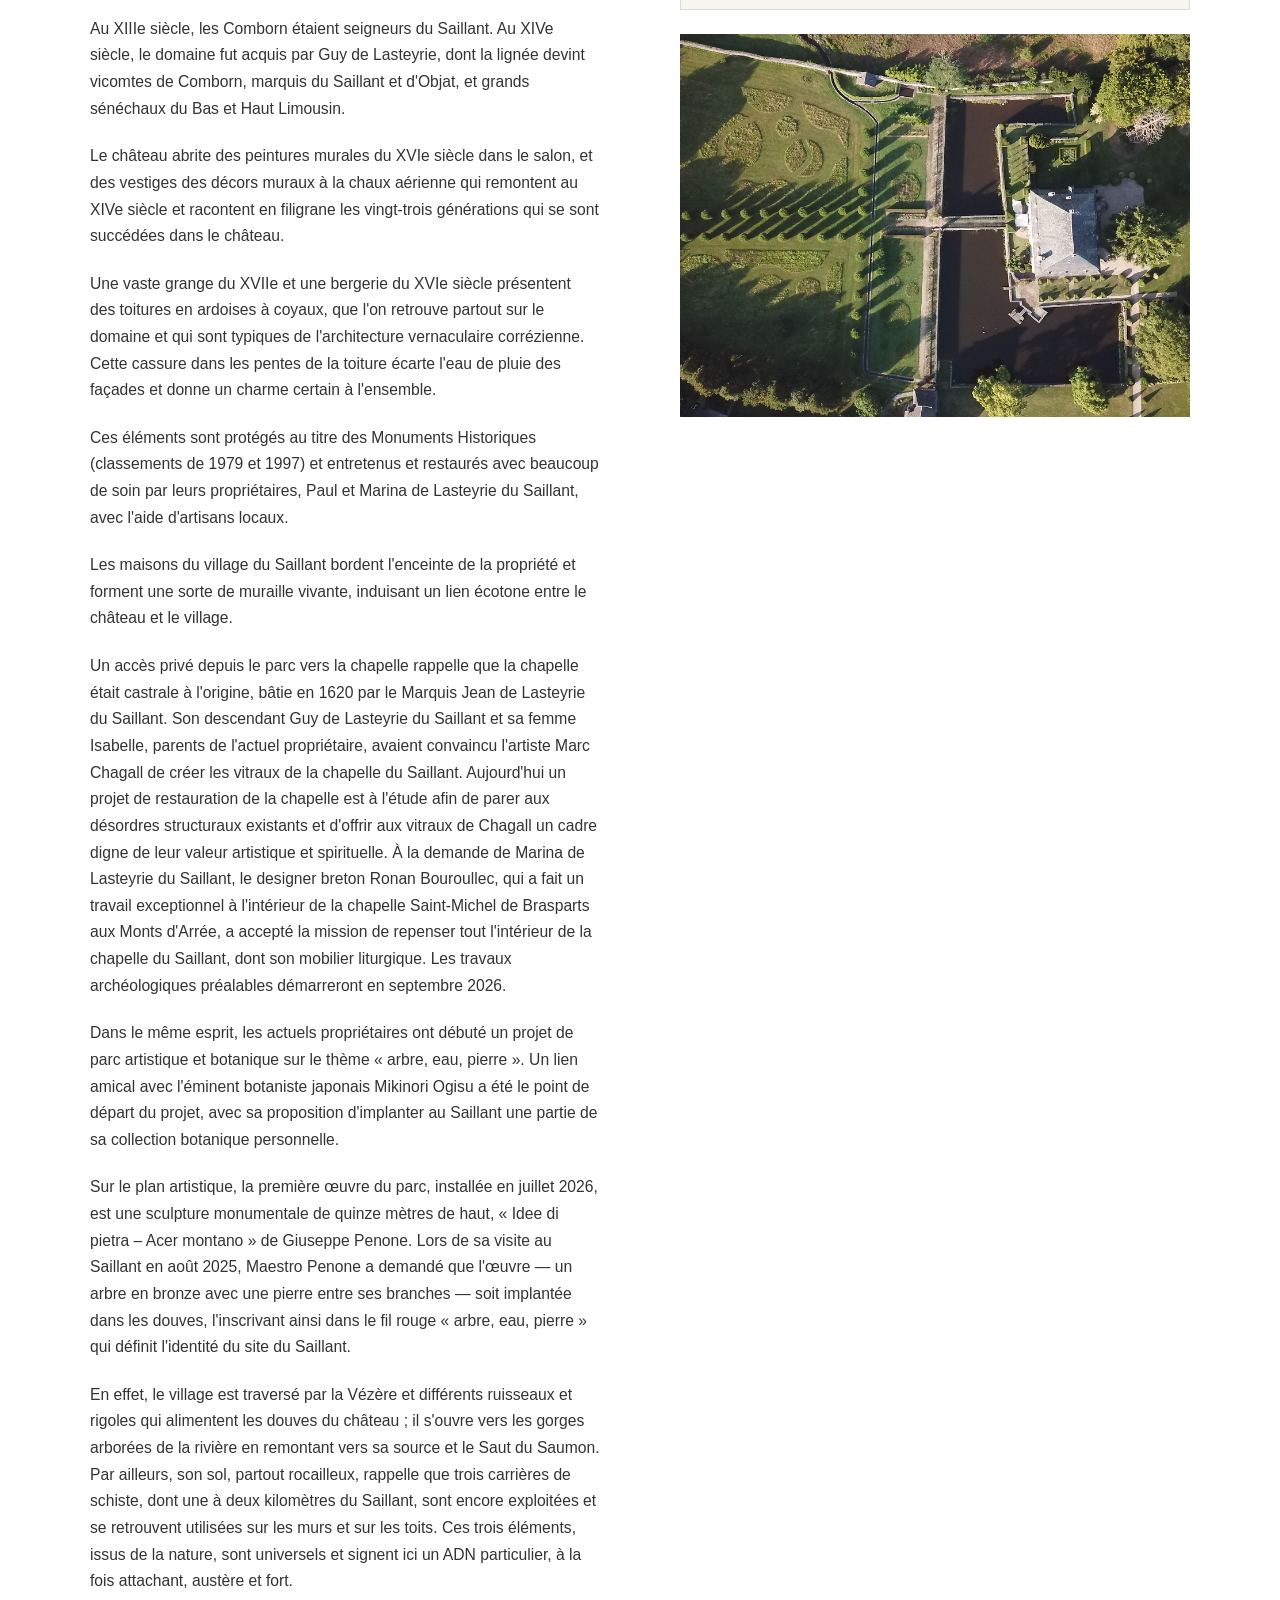
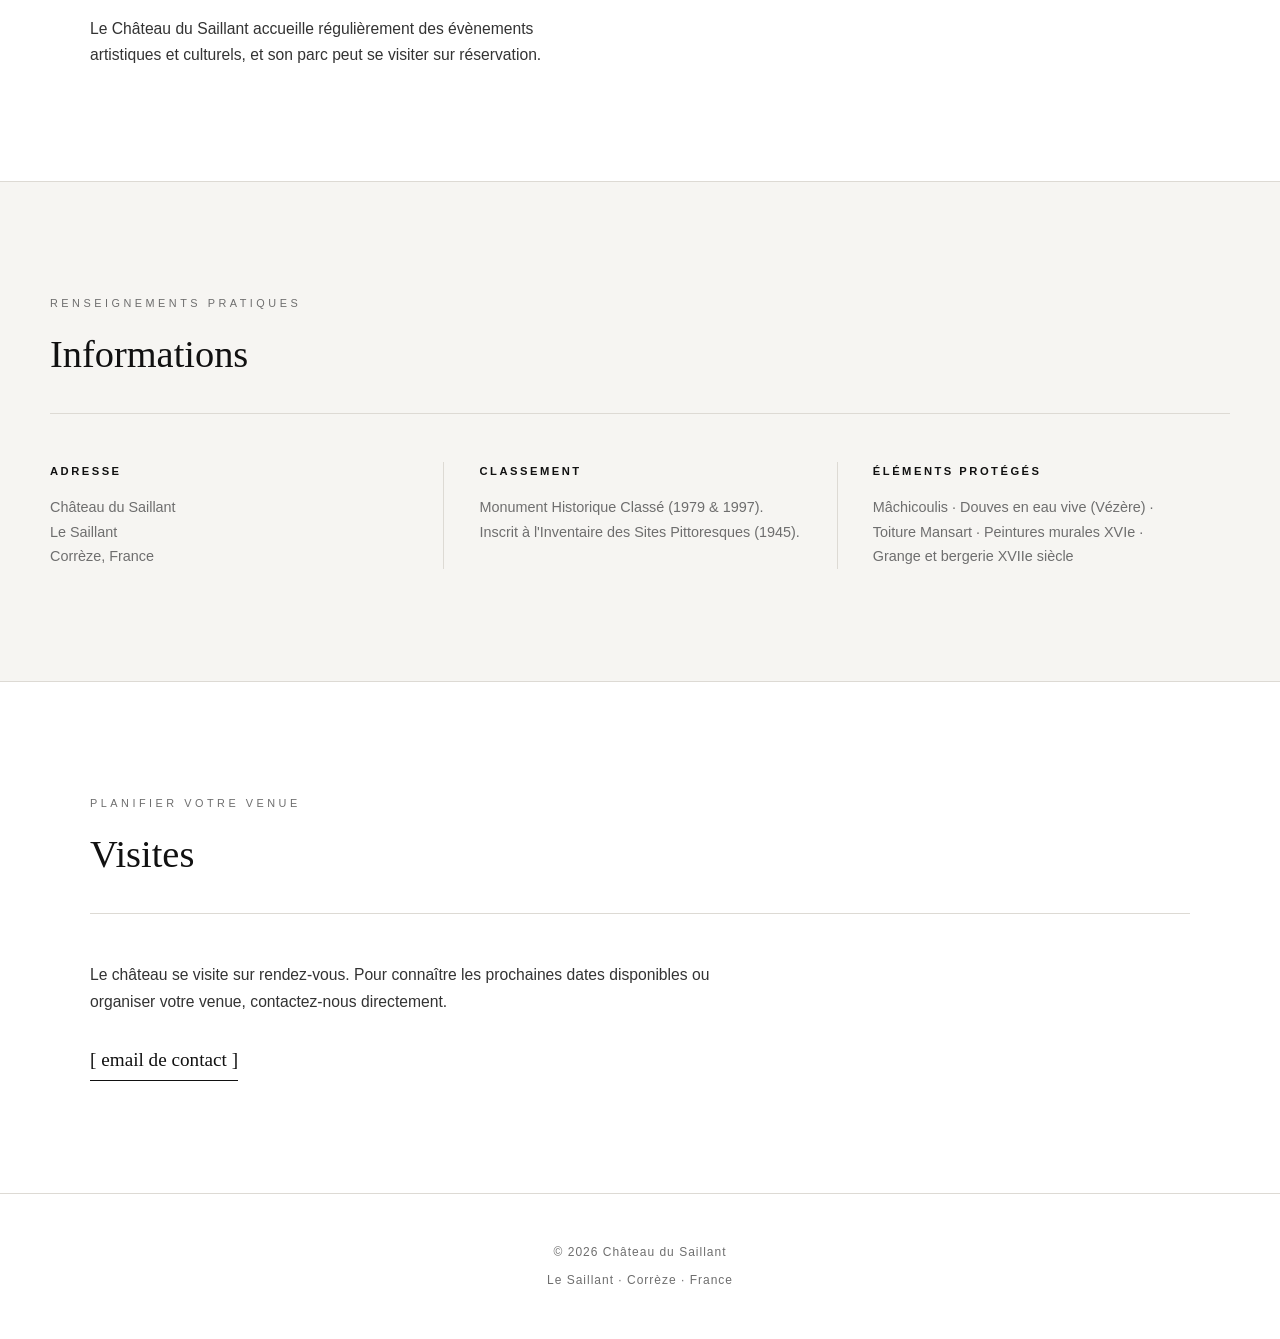
==== commit 5b2172a7: "Add files via upload" ====
--- a/index.html
+++ b/index.html
@@ -15,16 +15,21 @@
 <!-- ── Navigation ── -->
 <nav>
   <div class="logo">Château du Saillant</div>
-  <ul>
-    <li><a href="#histoire" data-fr="Histoire" data-en="History">Histoire</a></li>
-    <li><a href="#infos"    data-fr="Informations" data-en="Information">Informations</a></li>
-    <li><a href="#visites"  data-fr="Visites" data-en="Visits">Visites</a></li>
-    <li><a href="en-marge.html">En Marge</a></li>
-  </ul>
-  <div class="lang-toggle">
-    <button class="lang-btn active" onclick="setLang('fr')">FR</button>
-    <span class="lang-sep">/</span>
-    <button class="lang-btn"        onclick="setLang('en')">EN</button>
+  <div class="nav-right">
+    <ul id="navLinks">
+      <li><a href="#histoire" data-fr="Histoire" data-en="History">Histoire</a></li>
+      <li><a href="#infos"    data-fr="Informations" data-en="Information">Informations</a></li>
+      <li><a href="#visites"  data-fr="Visites" data-en="Visits">Visites</a></li>
+      <li><a href="en-marge.html">En Marge</a></li>
+    </ul>
+    <div class="lang-toggle">
+      <button class="lang-btn active" onclick="setLang('fr')">FR</button>
+      <span class="lang-sep">/</span>
+      <button class="lang-btn"        onclick="setLang('en')">EN</button>
+    </div>
+    <button class="nav-toggle" id="navToggle" aria-label="Menu" aria-expanded="false" aria-controls="navLinks">
+      <span></span><span></span><span></span>
+    </button>
   </div>
 </nav>
 
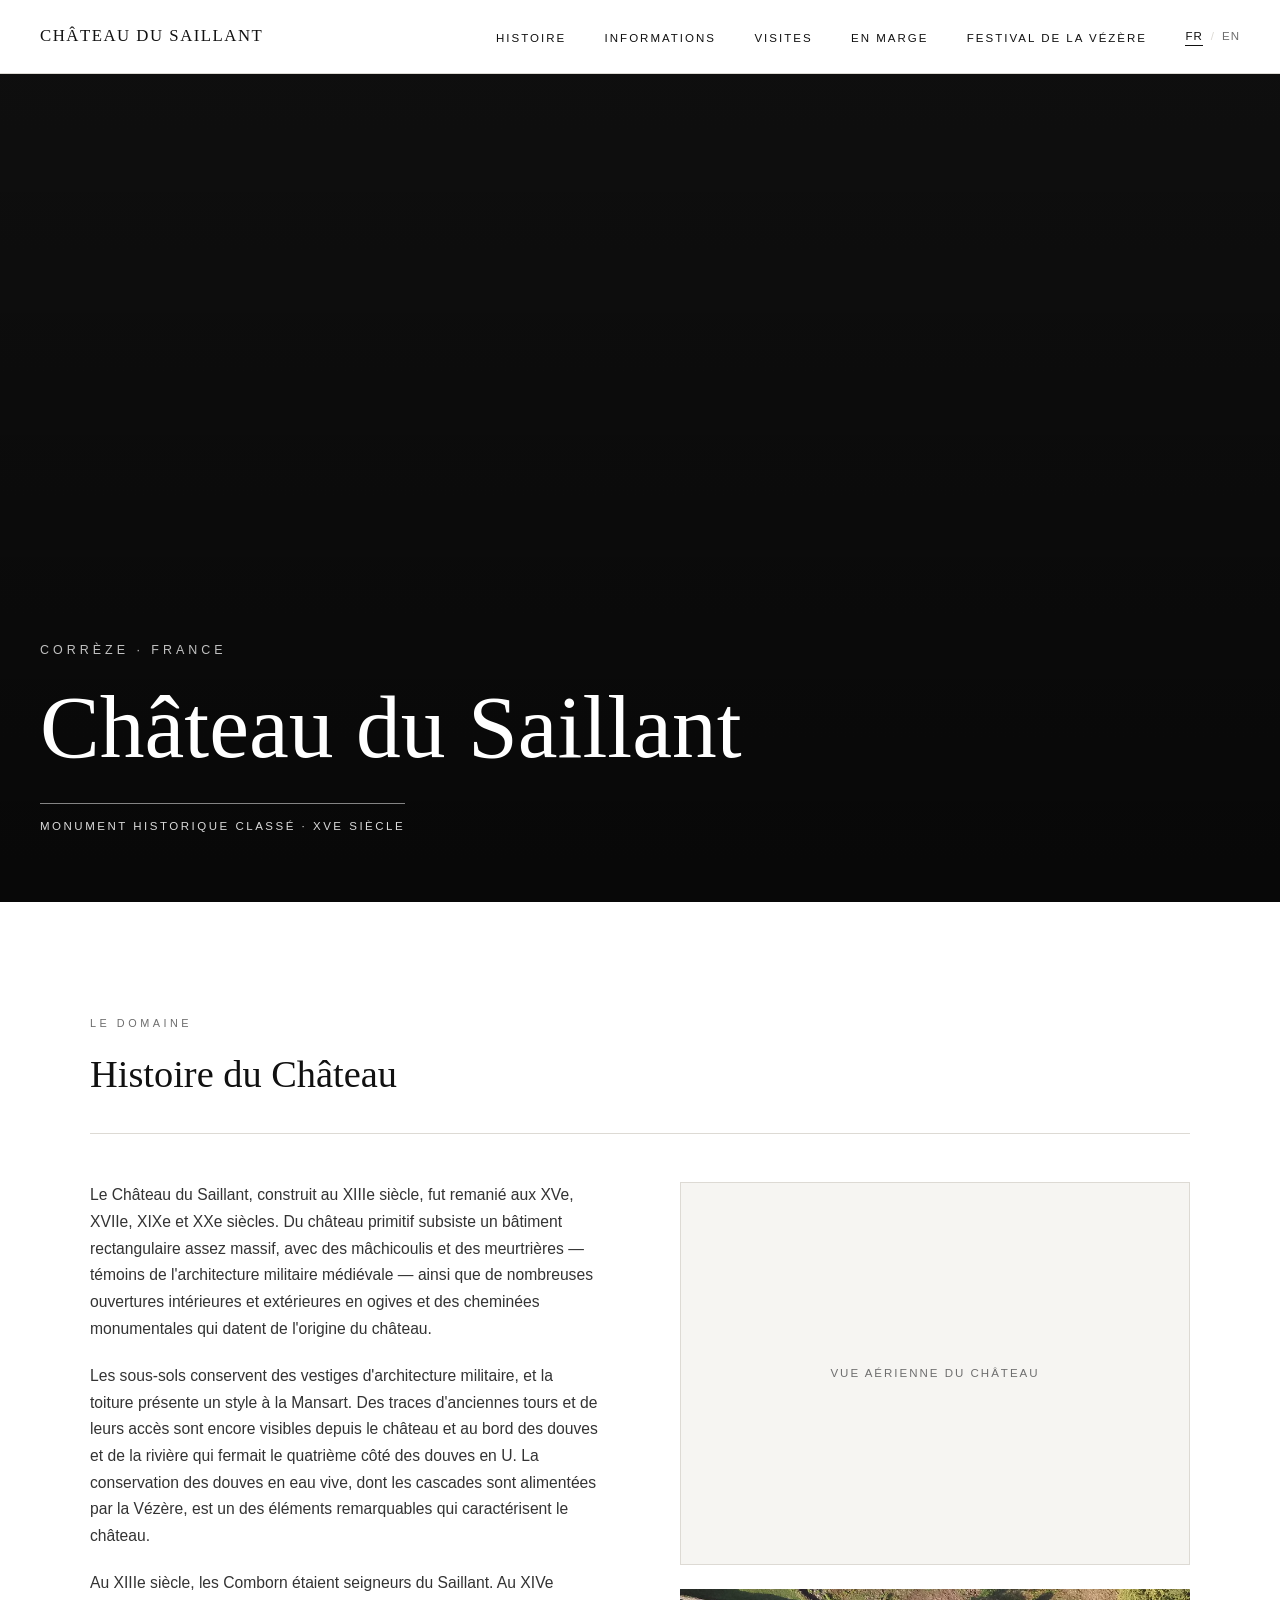
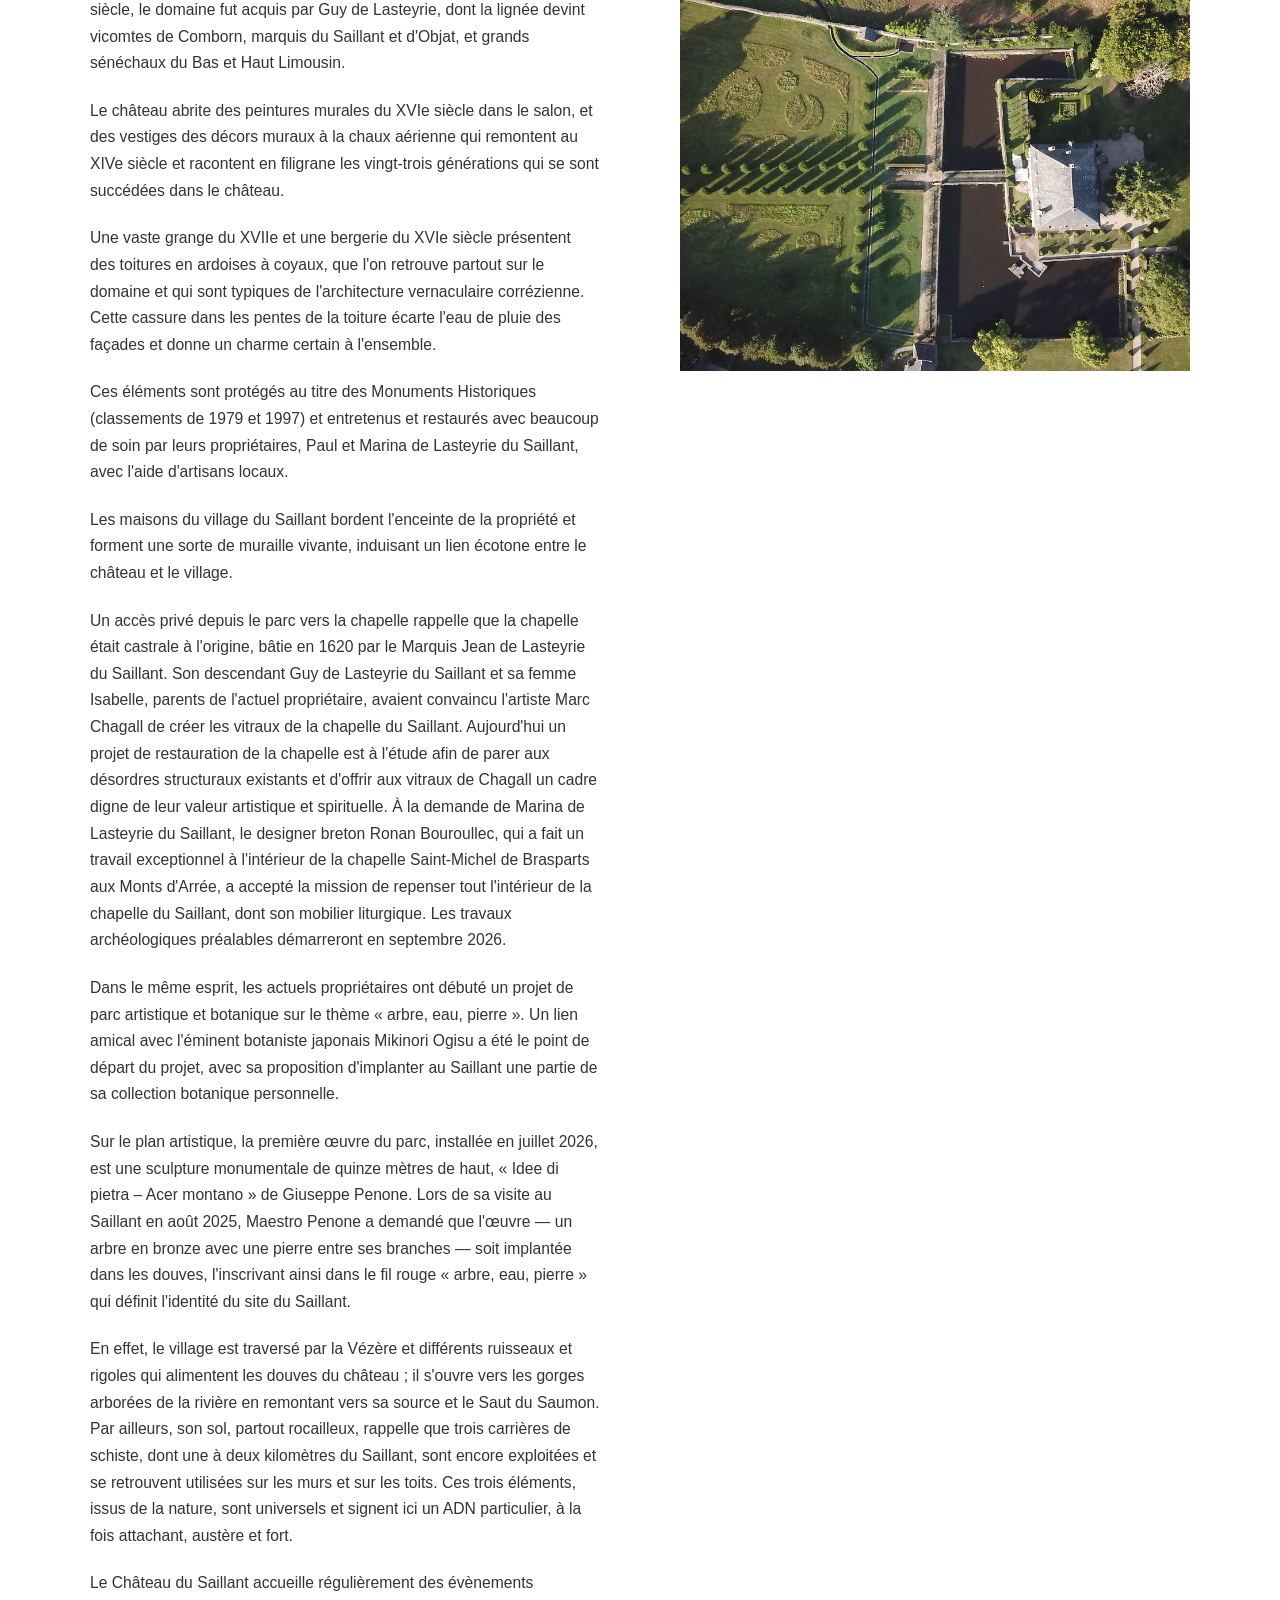
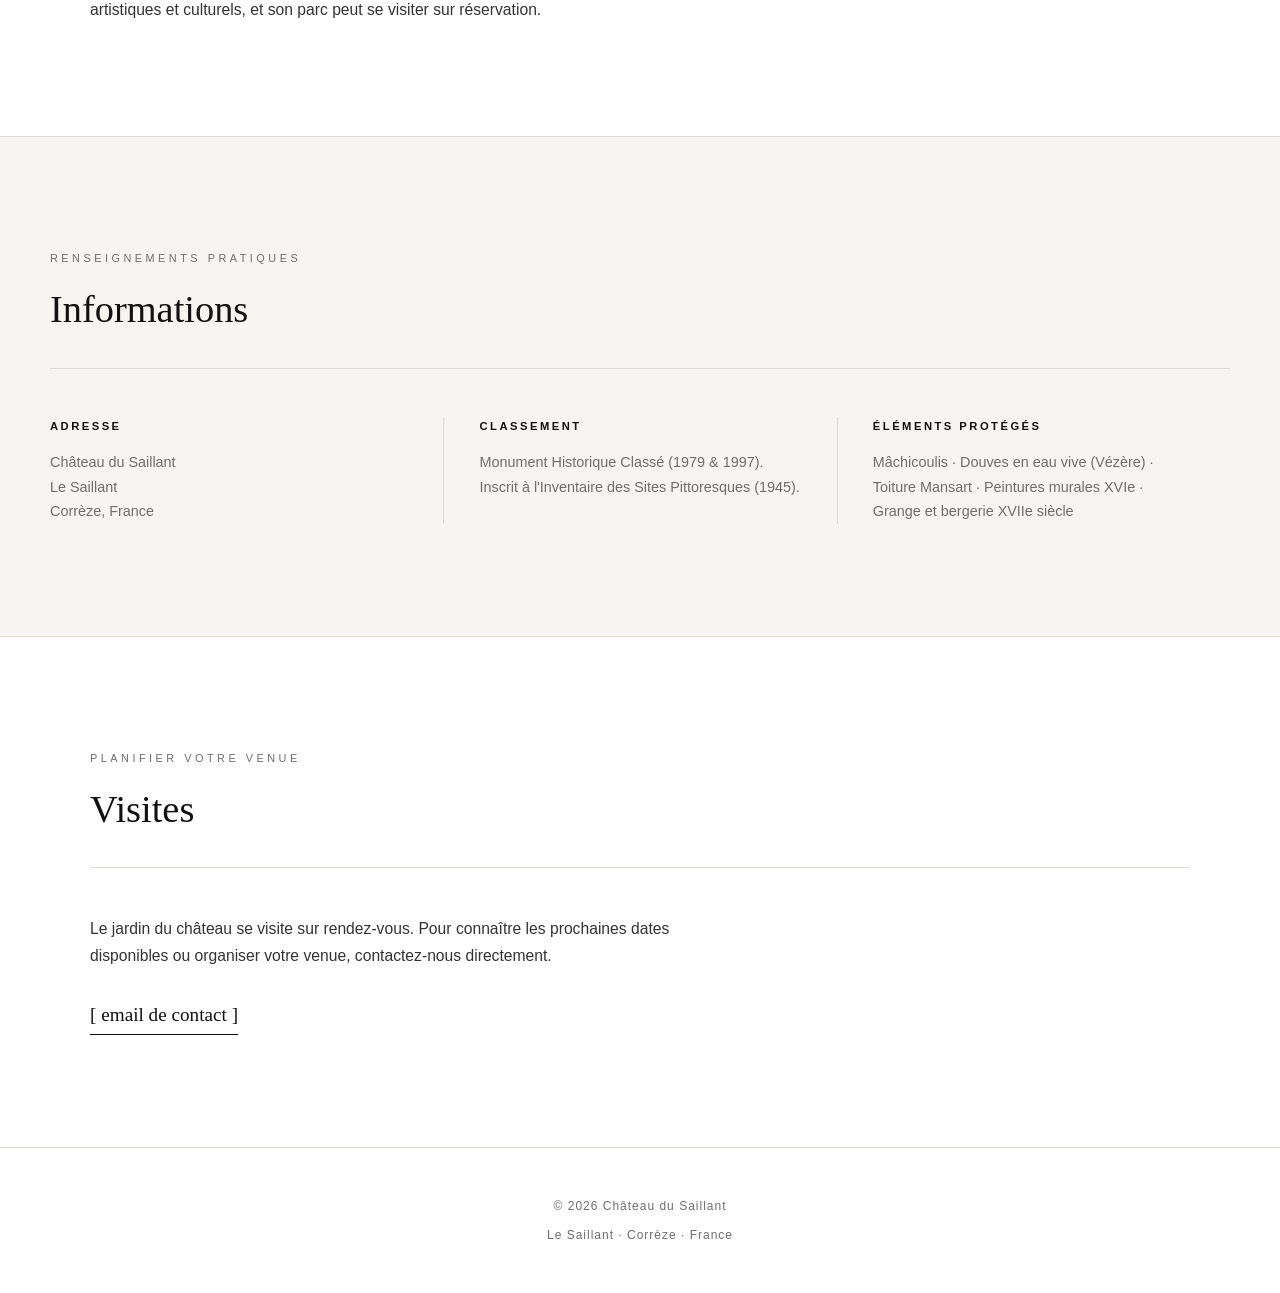
==== commit 05ba2624: "Add files via upload" ====
--- a/index.html
+++ b/index.html
@@ -8,7 +8,7 @@
   <link rel="preconnect" href="https://fonts.googleapis.com">
   <link rel="preconnect" href="https://fonts.gstatic.com" crossorigin>
   <link href="https://fonts.googleapis.com/css2?family=Fraunces:ital,wght@0,300;0,400;0,500;1,400&family=Inter:wght@400;500;600&display=swap" rel="stylesheet">
-  <link rel="stylesheet" href="css/style.css" />
+  <link rel="stylesheet" href="css/style.css?v=2" />
 </head>
 <body>
 
@@ -21,6 +21,7 @@
       <li><a href="#infos"    data-fr="Informations" data-en="Information">Informations</a></li>
       <li><a href="#visites"  data-fr="Visites" data-en="Visits">Visites</a></li>
       <li><a href="en-marge.html">En Marge</a></li>
+      <li><a href="festival-vezere.html">Festival de la Vézère</a></li>
     </ul>
     <div class="lang-toggle">
       <button class="lang-btn active" onclick="setLang('fr')">FR</button>
@@ -154,9 +155,9 @@
     <p class="section-label" data-fr="Planifier votre venue" data-en="Plan your visit">Planifier votre venue</p>
     <h2 data-fr="Visites" data-en="Visits">Visites</h2>
     <p class="visits-text"
-       data-fr="Le château se visite sur rendez-vous. Pour connaître les prochaines dates disponibles ou organiser votre venue, contactez-nous directement."
-       data-en="The château is open to visitors by appointment. To find out the next available dates or arrange your visit, please contact us directly.">
-      Le château se visite sur rendez-vous. Pour connaître les prochaines dates disponibles ou organiser votre venue, contactez-nous directement.
+       data-fr="Le jardin du château se visite sur rendez-vous. Pour connaître les prochaines dates disponibles ou organiser votre venue, contactez-nous directement."
+       data-en="The château's garden is open to visitors by appointment. To find out the next available dates or arrange your visit, please contact us directly.">
+      Le jardin du château se visite sur rendez-vous. Pour connaître les prochaines dates disponibles ou organiser votre venue, contactez-nous directement.
     </p>
     <a class="contact-link" href="mailto:[ email de contact ]" data-fr="[ email de contact ]" data-en="[ contact email ]">[ email de contact ]</a>
   </div>
@@ -168,6 +169,6 @@
   <p>Le Saillant · Corrèze · France</p>
 </footer>
 
-<script src="js/lang.js"></script>
+<script src="js/lang.js?v=2"></script>
 </body>
 </html>
--- a/css/style.css
+++ b/css/style.css
@@ -1,4 +1,4 @@
-/* â”€â”€ Design tokens â”€â”€ Gagosian-inspired: monochrome, editorial, generous space â”€â”€ */
+/* ── Design tokens ── Gagosian-inspired: monochrome, editorial, generous space ── */
 :root {
   --black:      #111111;
   --white:      #ffffff;
@@ -13,7 +13,7 @@
   --transition: 0.25s ease;
 }
 
-/* â”€â”€ Reset â”€â”€ */
+/* ── Reset ── */
 *, *::before, *::after { box-sizing: border-box; margin: 0; padding: 0; }
 html { scroll-behavior: smooth; }
 body {
@@ -30,7 +30,7 @@
 
 .hidden { display: none !important; }
 
-/* â”€â”€ Navigation â”€â”€ */
+/* ── Navigation ── */
 nav {
   position: sticky;
   top: 0; left: 0; right: 0;
@@ -51,6 +51,12 @@
   color: var(--black);
 }
 
+.nav-right {
+  display: flex;
+  align-items: center;
+  gap: 2.4rem;
+}
+
 nav ul {
   list-style: none;
   display: flex;
@@ -83,7 +89,31 @@
 .lang-btn:hover { color: var(--black); border-color: var(--black); }
 .lang-sep { color: var(--line); font-size: 0.72rem; }
 
-/* â”€â”€ Hero â”€â”€ */
+/* ── Mobile nav toggle ── */
+.nav-toggle {
+  display: none;
+  flex-direction: column;
+  justify-content: center;
+  gap: 5px;
+  width: 22px;
+  height: 16px;
+  background: none;
+  border: none;
+  padding: 0;
+  cursor: pointer;
+}
+.nav-toggle span {
+  display: block;
+  width: 100%;
+  height: 1px;
+  background: var(--black);
+  transition: transform var(--transition), opacity var(--transition);
+}
+.nav-toggle.open span:nth-child(1) { transform: translateY(6px) rotate(45deg); }
+.nav-toggle.open span:nth-child(2) { opacity: 0; }
+.nav-toggle.open span:nth-child(3) { transform: translateY(-6px) rotate(-45deg); }
+
+/* ── Hero ── */
 .hero {
   min-height: 92vh;
   background:
@@ -127,7 +157,7 @@
   text-transform: uppercase;
 }
 
-/* â”€â”€ Shared section layout â”€â”€ */
+/* ── Shared section layout ── */
 .section-pad {
   padding: 7rem 2.5rem;
   max-width: 1180px;
@@ -152,7 +182,7 @@
   border-bottom: 1px solid var(--line);
 }
 
-/* â”€â”€ History section â”€â”€ */
+/* ── History section ── */
 .history-grid {
   display: grid;
   grid-template-columns: 1fr 1fr;
@@ -194,7 +224,7 @@
   padding: 1rem;
 }
 
-/* â”€â”€ Info band â”€â”€ */
+/* ── Info band ── */
 .info-band,
 .band-paper {
   background: var(--paper);
@@ -230,7 +260,7 @@
   line-height: 1.7;
 }
 
-/* â”€â”€ Visits band â”€â”€ */
+/* ── Visits band ── */
 .visits-band {
   background: var(--white);
   padding: 7rem 0;
@@ -252,7 +282,7 @@
 }
 .contact-link:hover { opacity: 0.6; }
 
-/* â”€â”€ Buttons â”€â”€ */
+/* ── Buttons ── */
 .btn-primary {
   background: var(--black);
   color: var(--white);
@@ -266,7 +296,7 @@
 }
 .btn-primary:hover { background: var(--white); color: var(--black); }
 
-/* â”€â”€ Footer â”€â”€ */
+/* ── Footer ── */
 footer {
   background: var(--white);
   color: var(--gray);
@@ -278,7 +308,7 @@
 }
 footer p + p { margin-top: 0.5rem; }
 
-/* â”€â”€ Event page specific â”€â”€ */
+/* ── Event page specific ── */
 .event-hero {
   min-height: 70vh;
   background: var(--black);
@@ -385,7 +415,7 @@
 .rsvp-band-inner { max-width: 560px; margin: 0 auto; }
 .rsvp-band .section-label { justify-content: center; }
 
-/* â”€â”€ Photo blocks (En Marge timeline) â”€â”€ */
+/* ── Photo blocks (En Marge timeline) ── */
 .photo-block img { width: 100%; display: block; object-fit: cover; }
 .photo-block .caption {
   margin-top: 0.9rem;
@@ -425,7 +455,7 @@
   break-inside: avoid;
 }
 
-/* â”€â”€ Responsive â”€â”€ */
+/* ── Responsive ── */
 @media (max-width: 900px) {
   .history-grid,
   .info-grid,
@@ -437,7 +467,21 @@
   .info-card:first-child { border-top: none; padding-top: 0; }
   .photo-trio { grid-template-columns: 1fr; }
   .committee-list { columns: 1; }
-  nav ul { display: none; }
+
+  nav ul {
+    display: none;
+    position: absolute;
+    top: 100%;
+    left: 0;
+    right: 0;
+    flex-direction: column;
+    gap: 1.4rem;
+    background: var(--white);
+    border-bottom: 1px solid var(--line);
+    padding: 1.5rem 2.5rem 2rem;
+  }
+  nav ul.show { display: flex; }
+  .nav-toggle { display: flex; }
 }
 @media (max-width: 480px) {
   .event-meta { grid-template-columns: 1fr; }
